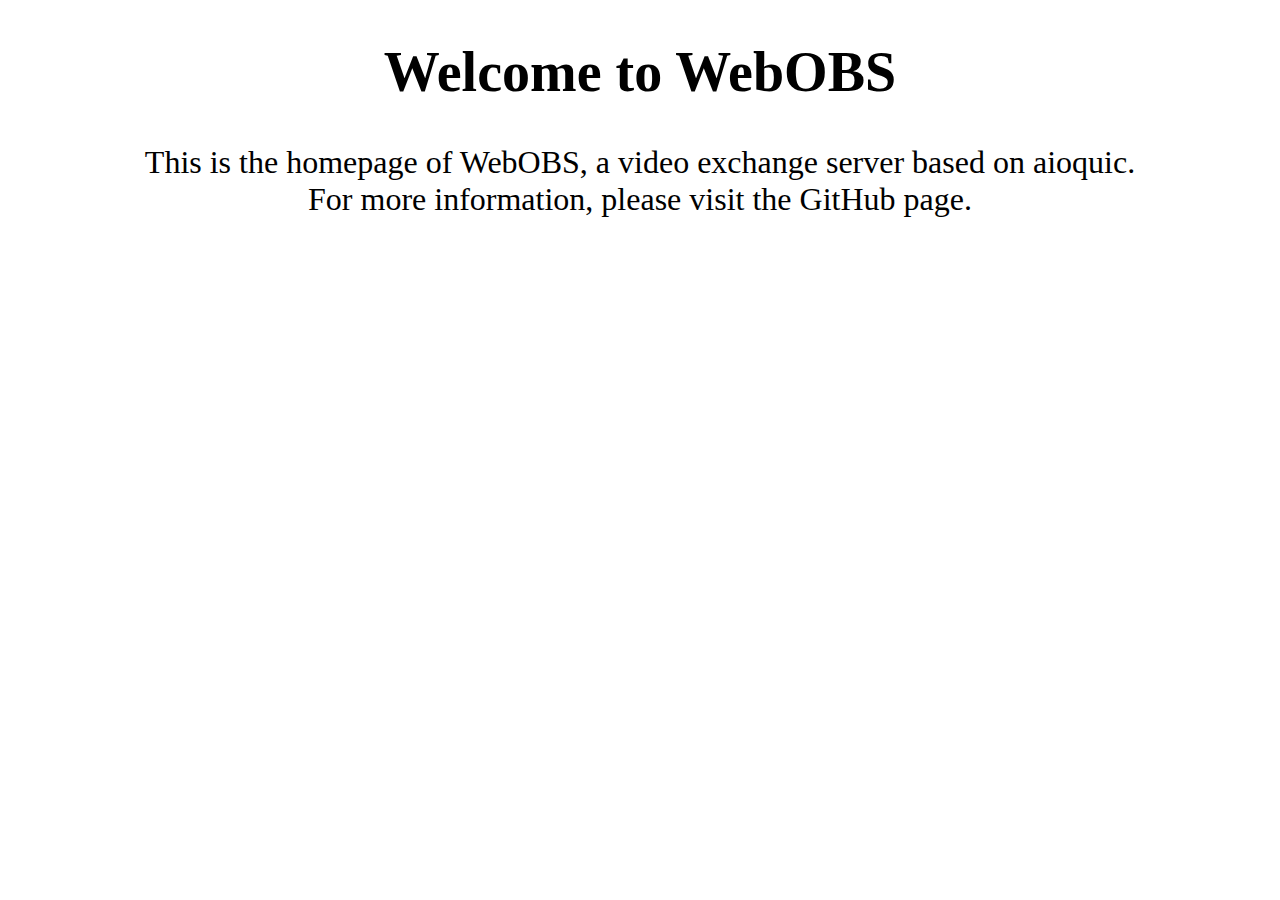
==== application/templates/index.html @ 76a9376d "complete http service" ====
<!DOCTYPE html>
<html lang="en">
    <head>
        <link rel="stylesheet" type="text/css" href="main.css">
        <meta charset="utf-8"/>
        <title>WebOBS</title>
    </head>
    <body>
        <h1>Welcome to WebOBS</h1>
        <p>
            This is the homepage of WebOBS, a video exchange server based on aioquic.
        </p>
        <p>
            For more information, please visit the GitHub page.
        </p>
    </body>
</html>
---- application/templates/main.css ----
* {
    margin: 0;
    padding: 0;
}

body {
    margin: 0 40px;
    text-align: center;
}

body h1 {
    margin: 40px 0;
    font-size: 56px;
}

body p {
    font-size: 32px;
}
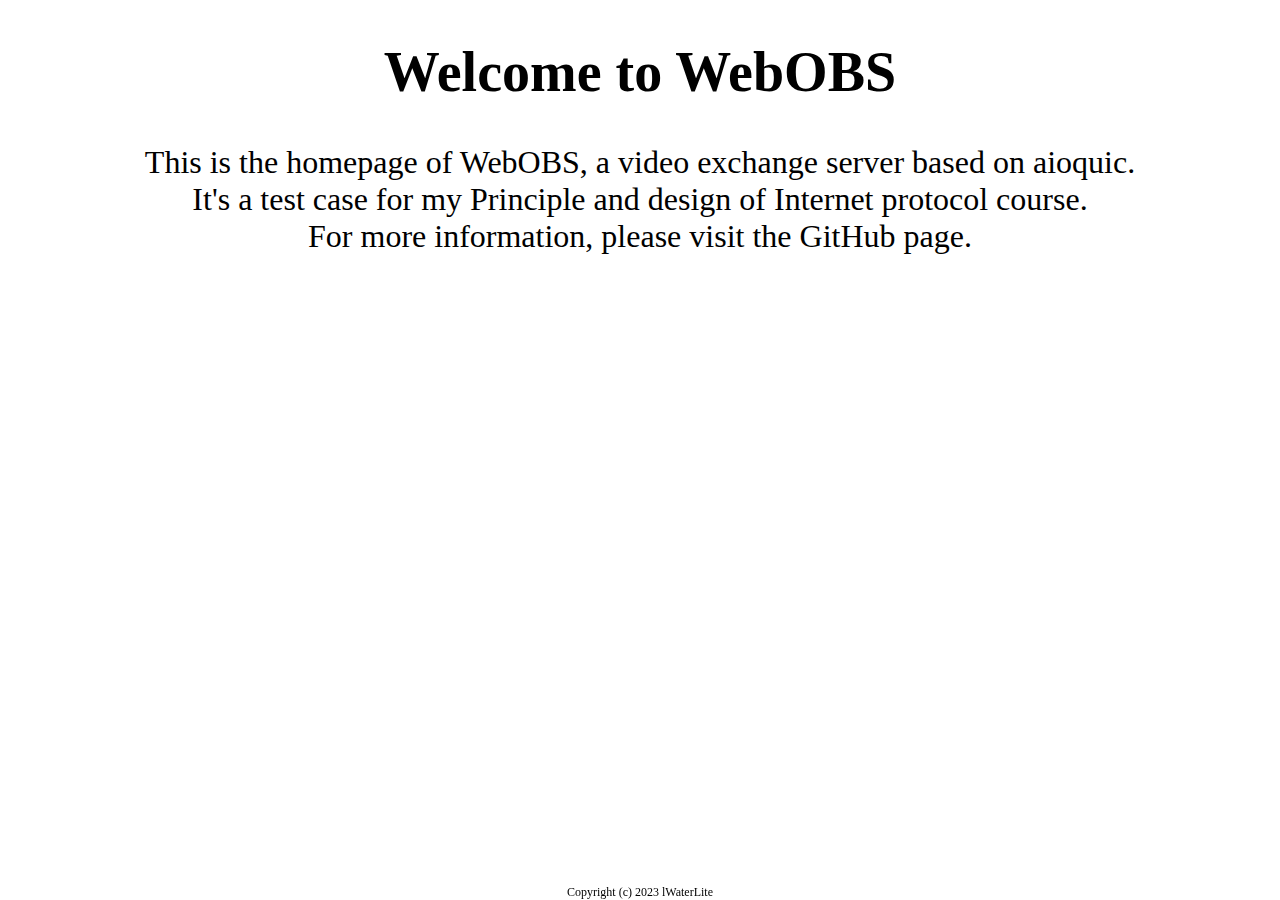
==== commit 44aae3d5: "fix webtransport stream" ====
--- a/application/templates/index.html
+++ b/application/templates/index.html
@@ -11,7 +11,13 @@
             This is the homepage of WebOBS, a video exchange server based on aioquic.
         </p>
         <p>
+            It's a test case for my Principle and design of Internet protocol course.
+        </p>
+        <p>
             For more information, please visit the GitHub page.
         </p>
+        <div class="bottom">
+            Copyright (c) 2023 lWaterLite
+        </div>
     </body>
 </html>
--- a/application/templates/main.css
+++ b/application/templates/main.css
@@ -15,4 +15,12 @@
 
 body p {
     font-size: 32px;
+}
+
+.bottom {
+    position: fixed;
+    bottom: 0;
+    left: 0;
+    right: 0;
+    font-size: 12px;
 }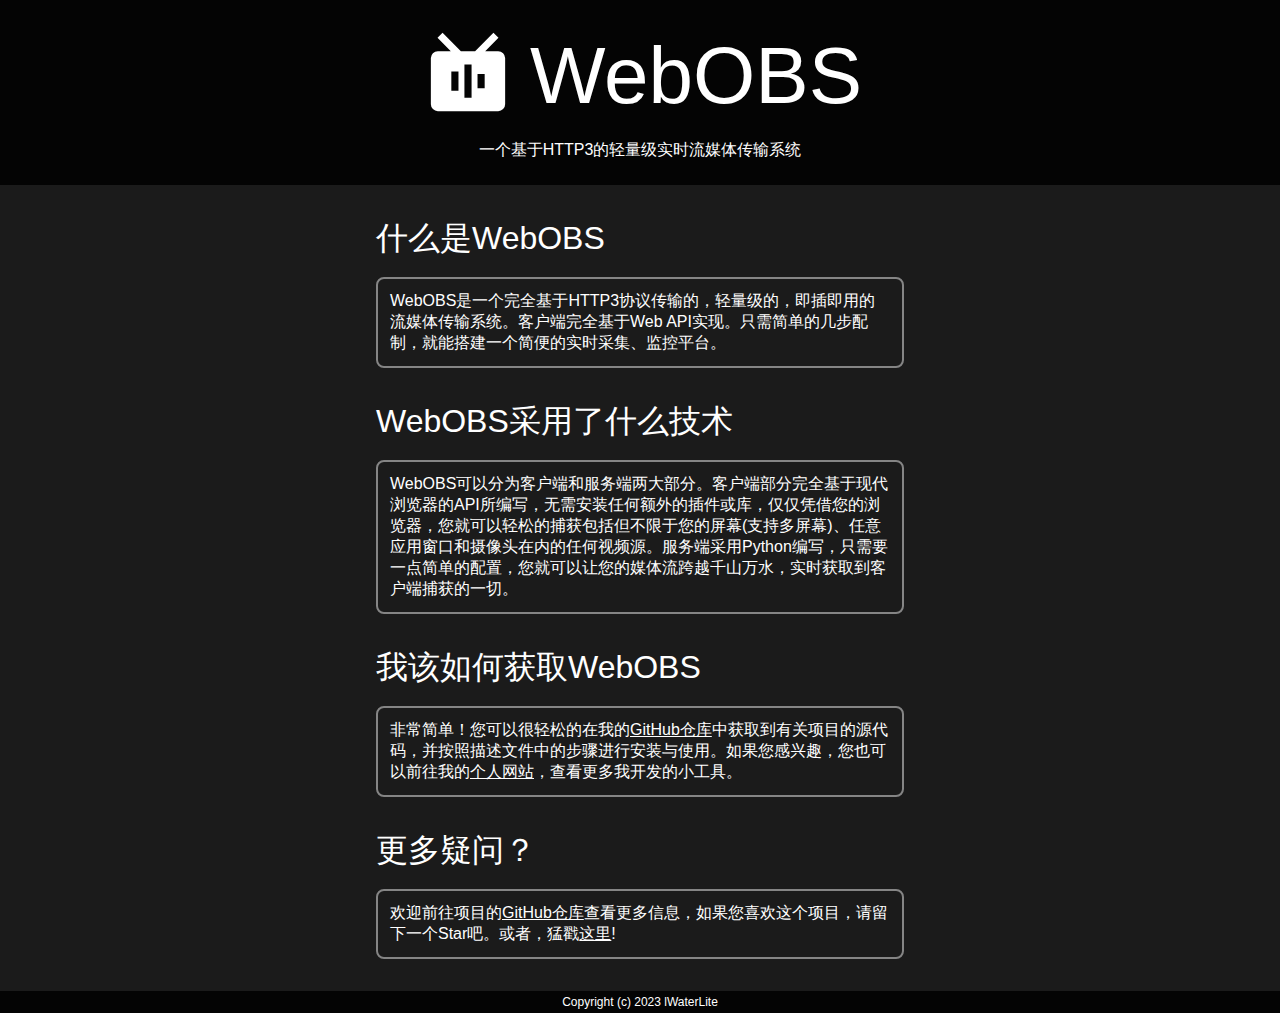
==== commit 05f70923: "update index and readme" ====
--- a/application/templates/index.html
+++ b/application/templates/index.html
@@ -1,23 +1,59 @@
 <!DOCTYPE html>
-<html lang="en">
-    <head>
-        <link rel="stylesheet" type="text/css" href="main.css">
-        <meta charset="utf-8"/>
-        <title>WebOBS</title>
-    </head>
-    <body>
-        <h1>Welcome to WebOBS</h1>
-        <p>
-            This is the homepage of WebOBS, a video exchange server based on aioquic.
-        </p>
-        <p>
-            It's a test case for my Principle and design of Internet protocol course.
-        </p>
-        <p>
-            For more information, please visit the GitHub page.
-        </p>
-        <div class="bottom">
-            Copyright (c) 2023 lWaterLite
-        </div>
-    </body>
+<html lang="zh">
+<head>
+  <link rel="stylesheet" type="text/css" href="main.css">
+  <meta charset="utf-8"/>
+  <title>WebOBS</title>
+</head>
+<body>
+<div class="page">
+  <div class="header">
+    <div class="row-1">
+      <div class="icon">
+        <img src="assets/WebOBS.svg" alt="WebOBS" width="100" height="100"/>
+      </div>
+      <div class="title">
+        WebOBS
+      </div>
+    </div>
+    <div class="row-2">
+      一个基于HTTP3的轻量级实时流媒体传输系统
+    </div>
+  </div>
+
+  <div class="content">
+    <div class="section">
+      <div class="title">什么是WebOBS</div>
+      <div class="detail">
+        WebOBS是一个完全基于HTTP3协议传输的，轻量级的，即插即用的流媒体传输系统。客户端完全基于Web
+        API实现。只需简单的几步配制，就能搭建一个简便的实时采集、监控平台。
+      </div>
+    </div>
+
+    <div class="section">
+      <div class="title">WebOBS采用了什么技术</div>
+      <div class="detail">
+        WebOBS可以分为客户端和服务端两大部分。客户端部分完全基于现代浏览器的API所编写，无需安装任何额外的插件或库，仅仅凭借您的浏览器，您就可以轻松的捕获包括但不限于您的屏幕(支持多屏幕)、任意应用窗口和摄像头在内的任何视频源。服务端采用Python编写，只需要一点简单的配置，您就可以让您的媒体流跨越千山万水，实时获取到客户端捕获的一切。
+      </div>
+    </div>
+
+    <div class="section">
+      <div class="title">我该如何获取WebOBS</div>
+      <div class="detail">非常简单！您可以很轻松的在我的<a href="https://github.com/lWaterLite/WebOBS" target="_blank">GitHub仓库</a>中获取到有关项目的源代码，并按照描述文件中的步骤进行安装与使用。如果您感兴趣，您也可以前往我的<a
+        href="http://lwaterlite.cc" target="_blank">个人网站</a>，查看更多我开发的小工具。
+      </div>
+    </div>
+
+    <div class="section">
+      <div class="title">更多疑问？</div>
+      <div class="detail">欢迎前往项目的<a href="https://github.com/lWaterLite/WebOBS" target="_blank">GitHub仓库</a>查看更多信息，如果您喜欢这个项目，请留下一个Star吧。或者，猛戳<a>这里</a>!
+      </div>
+    </div>
+  </div>
+
+  <div class="bottom">
+    Copyright (c) 2023 lWaterLite
+  </div>
+</div>
+</body>
 </html>
--- a/application/templates/main.css
+++ b/application/templates/main.css
@@ -1,26 +1,84 @@
 * {
     margin: 0;
     padding: 0;
+    user-select: none;
+    color: white;
+    font-family: "Microsoft YaHei UI", sans-serif;
 }
 
 body {
-    margin: 0 40px;
-    text-align: center;
+
 }
 
-body h1 {
-    margin: 40px 0;
-    font-size: 56px;
+.header {
+    text-align: center;
+    background: #040404;
+    padding-top: 24px;
+    padding-bottom: 24px;
 }
 
-body p {
+.header .row-1 {
+    display: flex;
+    justify-content: center;
+    align-items: center;
+    margin-bottom: 12px;
+}
+
+.header .title {
+    margin-left: 12px;
+    font-size: 80px;
+}
+
+.header .row-2 {
+    font-size: 16px;
+}
+
+.content {
+    padding-top: 16px;
+    padding-bottom: 16px;
+    display: flex;
+    background: #1b1b1b;
+    flex-direction: column;
+    align-items: center;
+}
+
+.content .section {
+    margin-top: 16px;
+    margin-bottom: 16px;
+}
+
+.content .section .title {
     font-size: 32px;
+    margin-bottom: 16px;
+}
+
+.content .section .detail {
+    width: 500px;
+    border: #858585 solid 2px;
+    border-radius: 8px;
+    padding: 12px;
+}
+
+.content .section .detail:hover {
+    background: #222222;
+}
+
+.content .section .detail a {
+    cursor: pointer;
+    text-decoration: white solid underline;
+}
+
+.content .section .detail a:hover {
+    cursor: pointer;
+    background: white;
+    color: #1b1b1b;
+    text-decoration: #1b1b1b solid underline;
 }
 
 .bottom {
-    position: fixed;
-    bottom: 0;
-    left: 0;
-    right: 0;
     font-size: 12px;
+    padding-top: 4px;
+    padding-bottom: 4px;
+    background: #040404;
+    text-align: center;
 }